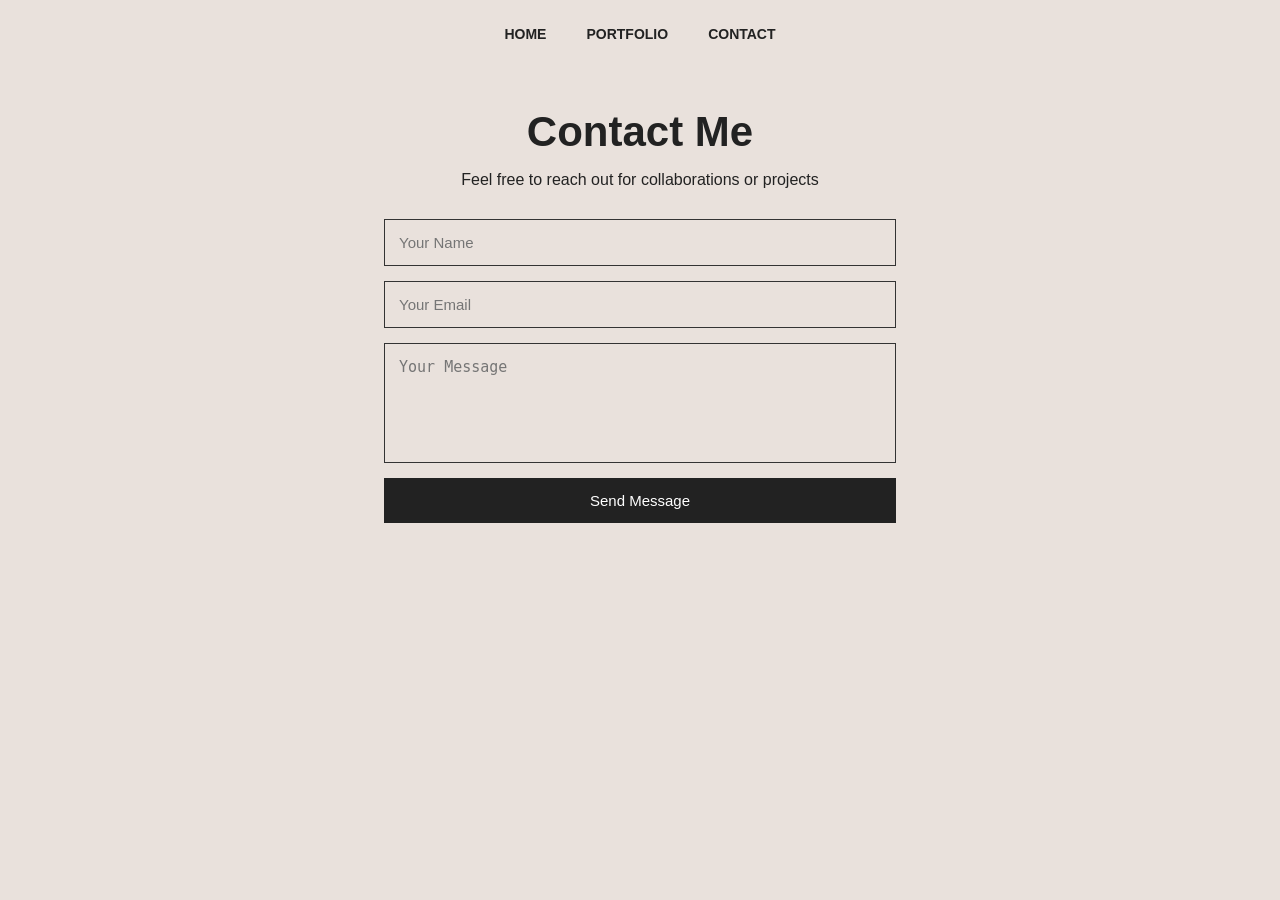
==== contact.html @ b468ebbb "Add files via upload" ====
<!DOCTYPE html>
<html lang="en">
<head>
    <meta charset="UTF-8">
    <meta name="viewport" content="width=device-width, initial-scale=1.0">
    <title>Contact</title>
    <link rel="stylesheet" href="style.css">
</head>
<body>

<nav>
    <ul>
        <li><a href="index.html">HOME</a></li>
        <li><a href="portfolio.html">PORTFOLIO</a></li>
        <li><a href="contact.html">CONTACT</a></li>
    </ul>
</nav>

<section class="contact">
    <h1>Contact Me</h1>
    <p>Feel free to reach out for collaborations or projects</p>

    <form>
        <input type="text" placeholder="Your Name" required>
        <input type="email" placeholder="Your Email" required>
        <textarea placeholder="Your Message" rows="5" required></textarea>
        <button type="submit">Send Message</button>
    </form>
</section>

</body>
</html>
---- style.css ----
* {
    margin: 0;
    padding: 0;
    box-sizing: border-box;
}


body {
    font-family: Arial, sans-serif;
    background-color: #e9e1dc;
    color: #222;
    overflow-x: hidden;
}


nav {
    padding: 25px 20px;
}

nav ul {
    list-style: none;
    display: flex;
    justify-content: center;
    flex-wrap: wrap;
    gap: 40px;
}

nav a {
    text-decoration: none;
    color: #222;
    font-weight: bold;
    font-size: 14px;
    transition: 0.3s;
}

nav a:hover {
    opacity: 0.7;
}


.container {
    width: 90%;
    max-width: 1200px;

    margin: 40px auto;

    display: flex;
    align-items: center;
    justify-content: space-between;
    gap: 50px;

    border: 2px solid #333;
    padding: 50px;
}

.text {
    flex: 1;
}

.text h1 {
    font-size: 56px;
    margin-bottom: 20px;
}

.text p {
    line-height: 1.8;
    font-size: 16px;
    max-width: 500px;
}


.social {
    margin-top: 30px;
}

.social p {
    margin-bottom: 10px;
}

.icons a {
    font-size: 30px;
    color: #222;
    transition: 0.3s;
}

.icons a:hover {
    color: #E1306C;
}


.image img {
    width: 350px;

    aspect-ratio: 1 / 1;

    object-fit: cover;

    border-radius: 50%;
    border: 4px solid #333;

    box-shadow: 0 10px 30px rgba(0,0,0,0.15);

    display: block;
    max-width: 100%;

    transition: 0.3s;
}

.image img:hover {
    transform: scale(1.03);
}


.portfolio {
    text-align: center;
    margin-top: 40px;
    padding-bottom: 80px;
}

.portfolio h1 {
    font-size: 42px;
    margin-bottom: 15px;
}

.portfolio p {
    margin-bottom: 30px;
}


.canva-container {
    position: relative;

    width: 80%;
    margin: 0 auto;

    padding-top: 56.25%;

    border-radius: 10px;
    overflow: hidden;

    box-shadow: 0 2px 8px rgba(63,69,81,0.16);
}

.canva-container iframe {
    position: absolute;

    width: 100%;
    height: 100%;

    top: 0;
    left: 0;

    border: none;
}


.credit {
    margin-top: 20px;
    font-size: 14px;
}

.credit a {
    text-decoration: none;
    color: #222;
}

.credit a:hover {
    text-decoration: underline;
}


.contact {
    text-align: center;
    margin-top: 40px;
    padding-bottom: 80px;
}

.contact h1 {
    font-size: 42px;
    margin-bottom: 15px;
}

.contact p {
    margin-bottom: 30px;
}

form {
    width: 40%;
    margin: auto;

    display: flex;
    flex-direction: column;
    gap: 15px;
}

input,
textarea {
    padding: 14px;

    border: 1px solid #333;
    background: transparent;

    font-size: 15px;
    outline: none;
}

textarea {
    resize: none;
}

button {
    padding: 14px;

    border: none;

    background: #222;
    color: white;

    cursor: pointer;
    transition: 0.3s;

    font-size: 15px;
}

button:hover {
    opacity: 0.8;
}


@media (max-width: 992px) {

    .container {
        flex-direction: column;
        text-align: center;

        padding: 40px 30px;
    }

    .text p {
        max-width: 100%;
    }

    .text h1 {
        font-size: 42px;
    }

    .image img {
        width: 260px;
    }

    .canva-container {
        width: 95%;
    }

    form {
        width: 70%;
    }
}


@media (max-width: 576px) {

    nav {
        padding: 20px 10px;
    }

    nav ul {
        gap: 20px;
    }

    nav a {
        font-size: 13px;
    }

    .container {
        width: 92%;

        padding: 25px 20px;

        gap: 30px;
    }

    .text h1 {
        font-size: 32px;
    }

    .text p {
        font-size: 14px;
        line-height: 1.7;
    }

    .social {
        margin-top: 20px;
    }

    .icons a {
        font-size: 26px;
    }

    .image img {
        width: 220px;
    }

    .portfolio h1,
    .contact h1 {
        font-size: 30px;
    }

    .portfolio p,
    .contact p {
        font-size: 14px;
        padding: 0 20px;
    }

    .canva-container {
        width: 100%;
        border-radius: 0;
    }

    form {
        width: 90%;
    }

    input,
    textarea,
    button {
        font-size: 14px;
    }
}
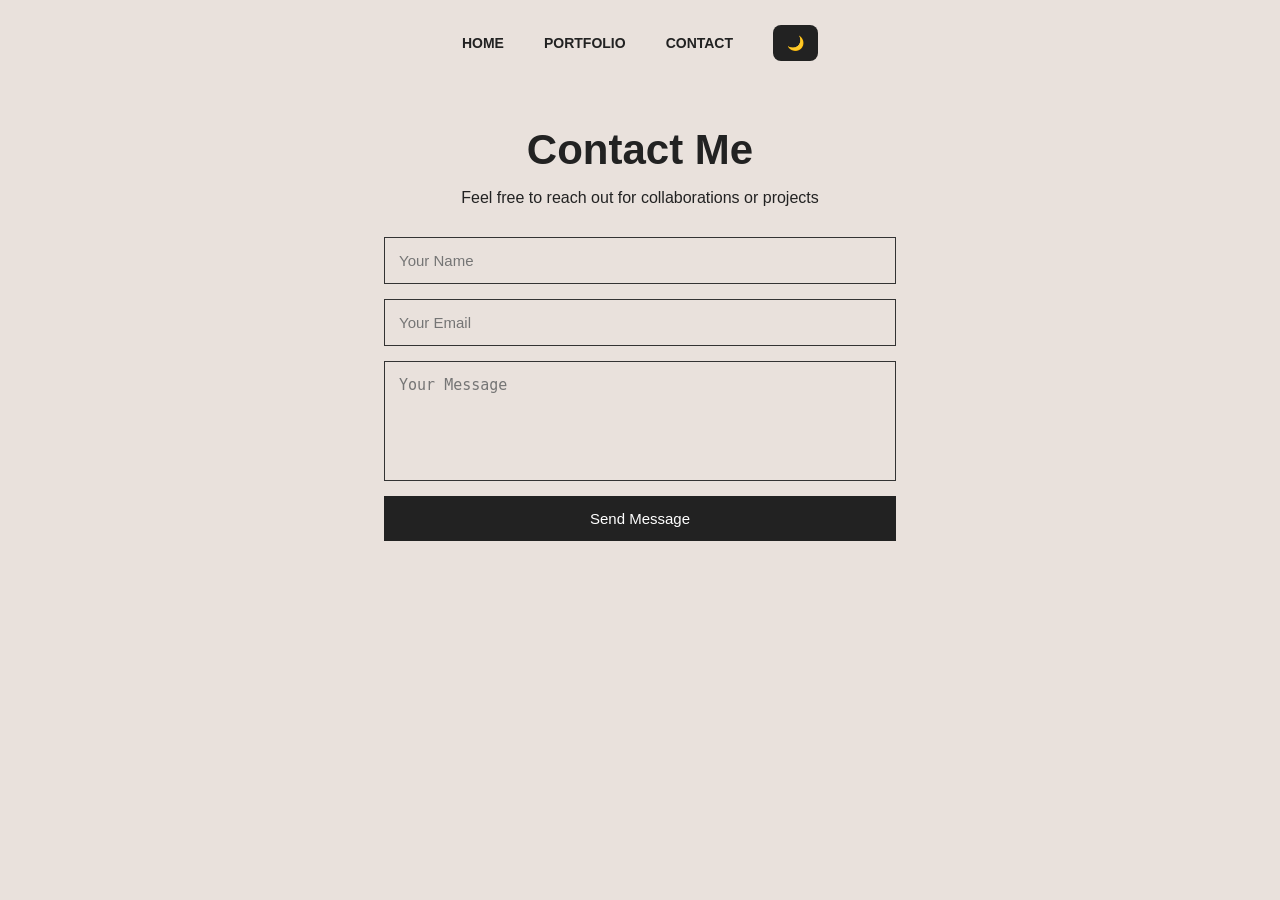
==== commit 31b2cabd: "Add files via upload" ====
--- a/contact.html
+++ b/contact.html
@@ -13,6 +13,9 @@
         <li><a href="index.html">HOME</a></li>
         <li><a href="portfolio.html">PORTFOLIO</a></li>
         <li><a href="contact.html">CONTACT</a></li>
+        <li>
+            <button id="darkModeToggle">🌙</button>
+        </li>
     </ul>
 </nav>
 
--- a/style.css
+++ b/style.css
@@ -1,18 +1,23 @@
-
 * {
     margin: 0;
     padding: 0;
     box-sizing: border-box;
 }
 
-
 body {
     font-family: Arial, sans-serif;
     background-color: #e9e1dc;
     color: #222;
+
     overflow-x: hidden;
-}
-
+
+    transition: 0.3s;
+}
+
+body.dark {
+    background-color: #111;
+    color: white;
+}
 
 nav {
     padding: 25px 20px;
@@ -20,17 +25,24 @@
 
 nav ul {
     list-style: none;
+
     display: flex;
     justify-content: center;
+    align-items: center;
+
     flex-wrap: wrap;
+
     gap: 40px;
 }
 
 nav a {
     text-decoration: none;
+
     color: #222;
+
     font-weight: bold;
     font-size: 14px;
+
     transition: 0.3s;
 }
 
@@ -38,6 +50,35 @@
     opacity: 0.7;
 }
 
+body.dark nav a {
+    color: white;
+}
+
+#darkModeToggle {
+    border: none;
+
+    background: #222;
+    color: white;
+
+    padding: 10px 14px;
+
+    border-radius: 8px;
+
+    cursor: pointer;
+
+    transition: 0.3s;
+
+    font-size: 14px;
+}
+
+#darkModeToggle:hover {
+    opacity: 0.8;
+}
+
+body.dark #darkModeToggle {
+    background: white;
+    color: black;
+}
 
 .container {
     width: 90%;
@@ -48,10 +89,18 @@
     display: flex;
     align-items: center;
     justify-content: space-between;
+
     gap: 50px;
 
     border: 2px solid #333;
+
     padding: 50px;
+
+    transition: 0.3s;
+}
+
+body.dark .container {
+    border: 2px solid white;
 }
 
 .text {
@@ -65,10 +114,15 @@
 
 .text p {
     line-height: 1.8;
+
     font-size: 16px;
+
     max-width: 500px;
 }
 
+body.dark .text p {
+    color: #ddd;
+}
 
 .social {
     margin-top: 30px;
@@ -80,7 +134,9 @@
 
 .icons a {
     font-size: 30px;
+
     color: #222;
+
     transition: 0.3s;
 }
 
@@ -88,6 +144,9 @@
     color: #E1306C;
 }
 
+body.dark .icons a {
+    color: white;
+}
 
 .image img {
     width: 350px;
@@ -97,11 +156,13 @@
     object-fit: cover;
 
     border-radius: 50%;
+
     border: 4px solid #333;
 
     box-shadow: 0 10px 30px rgba(0,0,0,0.15);
 
     display: block;
+
     max-width: 100%;
 
     transition: 0.3s;
@@ -111,15 +172,21 @@
     transform: scale(1.03);
 }
 
+body.dark .image img {
+    border: 4px solid white;
+}
 
 .portfolio {
     text-align: center;
+
     margin-top: 40px;
+
     padding-bottom: 80px;
 }
 
 .portfolio h1 {
     font-size: 42px;
+
     margin-bottom: 15px;
 }
 
@@ -127,19 +194,26 @@
     margin-bottom: 30px;
 }
 
-
 .canva-container {
     position: relative;
 
     width: 80%;
+
     margin: 0 auto;
 
     padding-top: 56.25%;
 
     border-radius: 10px;
+
     overflow: hidden;
 
     box-shadow: 0 2px 8px rgba(63,69,81,0.16);
+
+    transition: 0.3s;
+}
+
+body.dark .canva-container {
+    box-shadow: 0 2px 12px rgba(255,255,255,0.1);
 }
 
 .canva-container iframe {
@@ -154,14 +228,15 @@
     border: none;
 }
 
-
 .credit {
     margin-top: 20px;
+
     font-size: 14px;
 }
 
 .credit a {
     text-decoration: none;
+
     color: #222;
 }
 
@@ -169,15 +244,21 @@
     text-decoration: underline;
 }
 
+body.dark .credit a {
+    color: white;
+}
 
 .contact {
     text-align: center;
+
     margin-top: 40px;
+
     padding-bottom: 80px;
 }
 
 .contact h1 {
     font-size: 42px;
+
     margin-bottom: 15px;
 }
 
@@ -187,10 +268,12 @@
 
 form {
     width: 40%;
+
     margin: auto;
 
     display: flex;
     flex-direction: column;
+
     gap: 15px;
 }
 
@@ -199,16 +282,29 @@
     padding: 14px;
 
     border: 1px solid #333;
+
     background: transparent;
 
     font-size: 15px;
+
     outline: none;
+
+    transition: 0.3s;
 }
 
 textarea {
     resize: none;
 }
 
+body.dark input,
+body.dark textarea {
+    background: #1a1a1a;
+
+    color: white;
+
+    border: 1px solid #555;
+}
+
 button {
     padding: 14px;
 
@@ -218,6 +314,7 @@
     color: white;
 
     cursor: pointer;
+
     transition: 0.3s;
 
     font-size: 15px;
@@ -227,11 +324,16 @@
     opacity: 0.8;
 }
 
+body.dark button {
+    background: white;
+    color: black;
+}
 
 @media (max-width: 992px) {
 
     .container {
         flex-direction: column;
+
         text-align: center;
 
         padding: 40px 30px;
@@ -287,6 +389,7 @@
 
     .text p {
         font-size: 14px;
+
         line-height: 1.7;
     }
 
@@ -310,11 +413,13 @@
     .portfolio p,
     .contact p {
         font-size: 14px;
+
         padding: 0 20px;
     }
 
     .canva-container {
         width: 100%;
+
         border-radius: 0;
     }
 
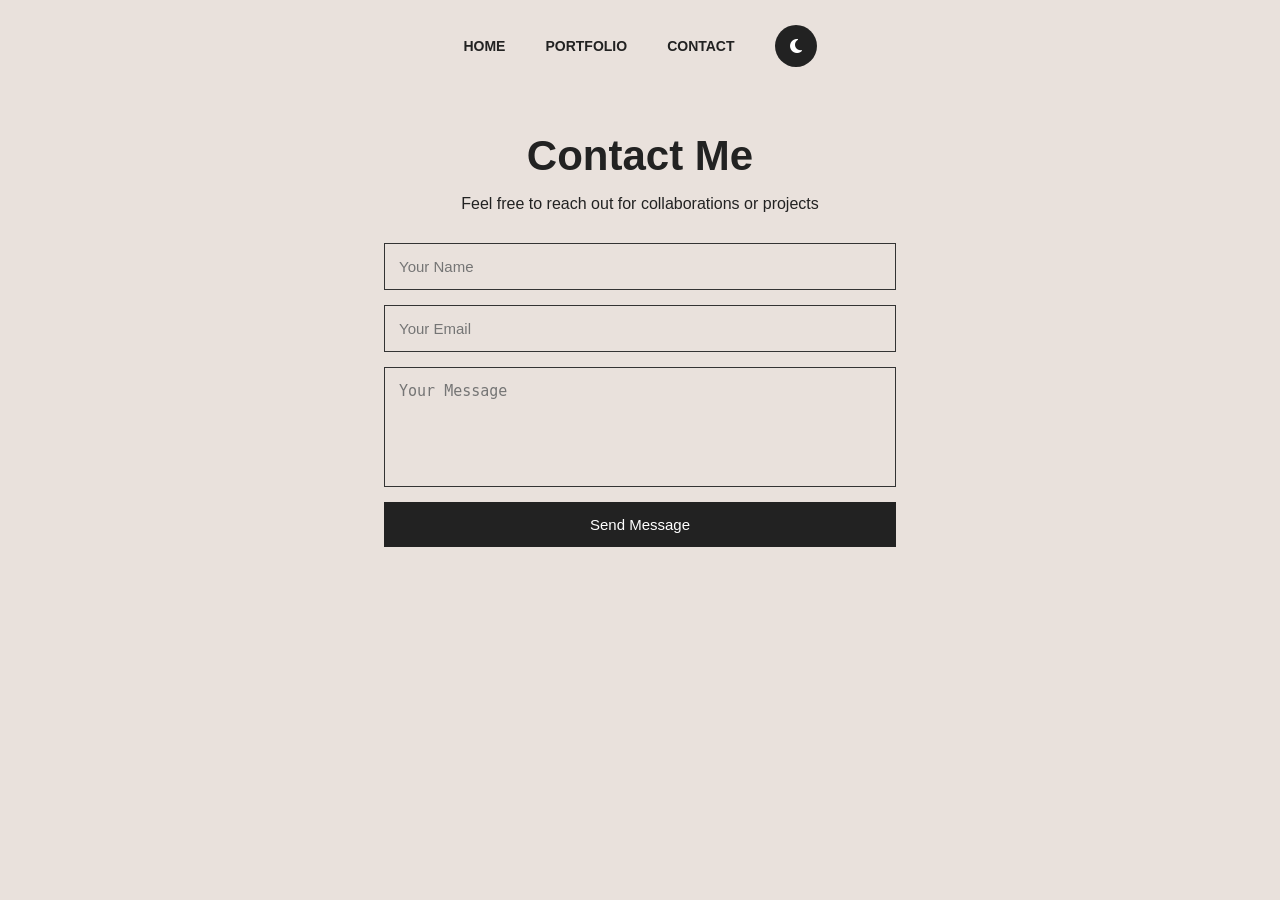
==== commit f883c84d: "Add files via upload" ====
--- a/contact.html
+++ b/contact.html
@@ -5,7 +5,9 @@
     <meta name="viewport" content="width=device-width, initial-scale=1.0">
     <title>Contact</title>
     <link rel="stylesheet" href="style.css">
+    <link rel="stylesheet" href="https://cdnjs.cloudflare.com/ajax/libs/font-awesome/6.5.0/css/all.min.css">
 </head>
+
 <body>
 
 <nav>
@@ -14,7 +16,9 @@
         <li><a href="portfolio.html">PORTFOLIO</a></li>
         <li><a href="contact.html">CONTACT</a></li>
         <li>
-            <button id="darkModeToggle">🌙</button>
+            <button id="darkModeToggle">
+                <i class="fa-solid fa-moon"></i>
+            </button>
         </li>
     </ul>
 </nav>
@@ -30,6 +34,36 @@
         <button type="submit">Send Message</button>
     </form>
 </section>
+<script>
 
+const toggle = document.getElementById('darkModeToggle');
+
+if(localStorage.getItem('darkMode') === 'enabled') {
+
+    document.body.classList.add('dark');
+
+    toggle.innerHTML = '<i class="fa-solid fa-sun"></i>';
+}
+
+toggle.addEventListener('click', () => {
+
+    document.body.classList.toggle('dark');
+
+    if(document.body.classList.contains('dark')) {
+
+        toggle.innerHTML = '<i class="fa-solid fa-sun"></i>';
+
+        localStorage.setItem('darkMode', 'enabled');
+
+    } else {
+
+        toggle.innerHTML = '<i class="fa-solid fa-moon"></i>';
+
+        localStorage.setItem('darkMode', 'disabled');
+    }
+
+});
+
+</script>
 </body>
 </html>
--- a/style.css
+++ b/style.css
@@ -55,20 +55,34 @@
 }
 
 #darkModeToggle {
+    width: 42px;
+    height: 42px;
+
+    border-radius: 50%;
+
     border: none;
 
     background: #222;
     color: white;
 
-    padding: 10px 14px;
-
-    border-radius: 8px;
+    display: flex;
+    align-items: center;
+    justify-content: center;
 
     cursor: pointer;
 
     transition: 0.3s;
 
-    font-size: 14px;
+    font-size: 16px;
+}
+
+#darkModeToggle:hover {
+    transform: scale(1.08);
+}
+
+body.dark #darkModeToggle {
+    background: white;
+    color: black;
 }
 
 #darkModeToggle:hover {
